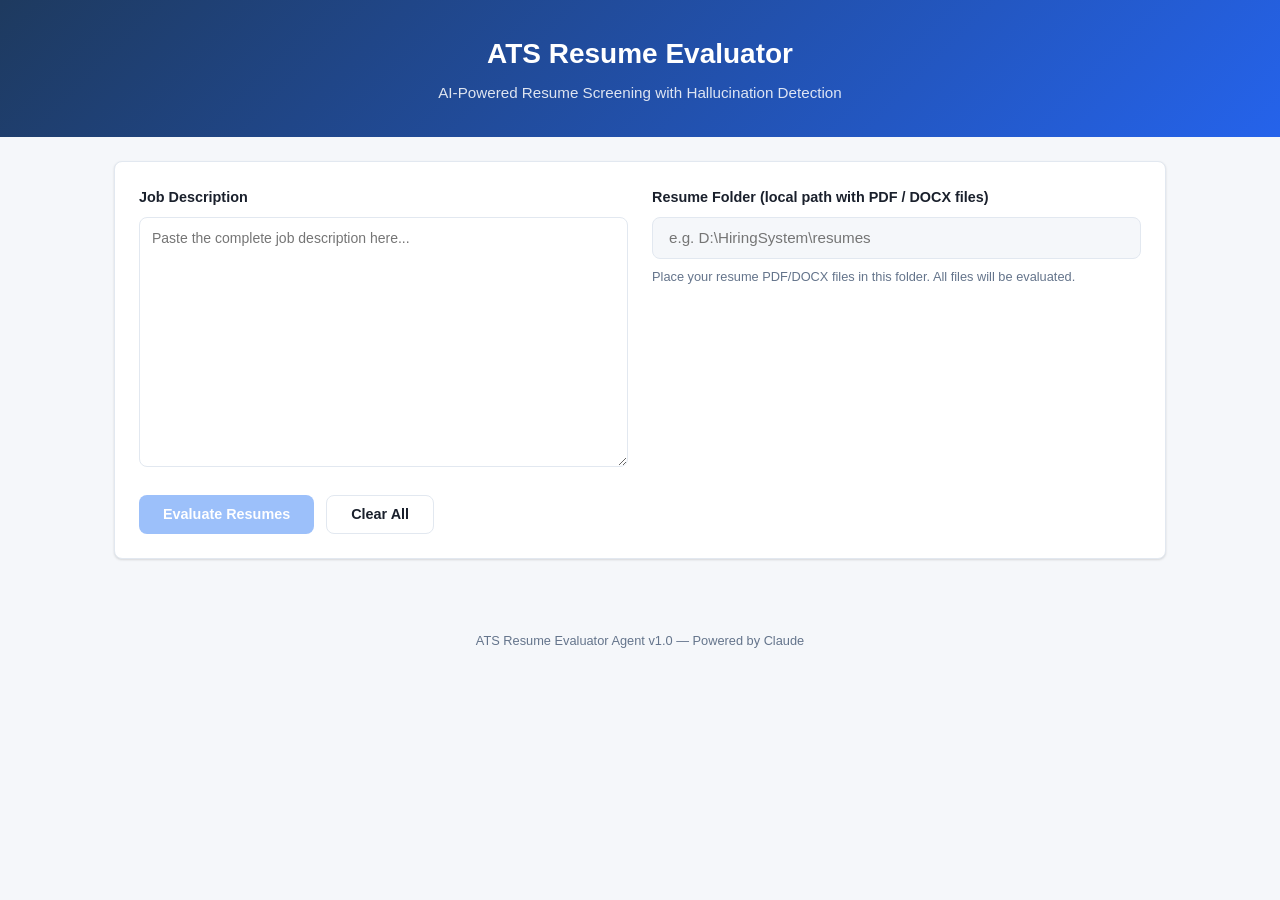
==== static/index.html @ 91fd1379 "Initial commit" ====
<!DOCTYPE html>
<html lang="en">
<head>
    <meta charset="UTF-8">
    <meta name="viewport" content="width=device-width, initial-scale=1.0">
    <title>ATS Resume Evaluator</title>
    <link rel="stylesheet" href="/static/style.css">
</head>
<body>
    <header>
        <div class="header-content">
            <h1>ATS Resume Evaluator</h1>
            <p class="subtitle">AI-Powered Resume Screening with Hallucination Detection</p>
        </div>
    </header>

    <main>
        <!-- Input Section -->
        <section id="input-section" class="card">
            <div class="input-grid">
                <!-- Job Description -->
                <div class="input-group">
                    <label for="jd-input">Job Description</label>
                    <textarea id="jd-input" placeholder="Paste the complete job description here..." rows="14"></textarea>
                </div>

                <!-- Resume Folder Path -->
                <div class="input-group">
                    <label for="folder-input">Resume Folder (local path with PDF / DOCX files)</label>
                    <input type="text" id="folder-input" placeholder="e.g. D:\HiringSystem\resumes" style="width:100%;padding:0.7rem 1rem;border:1.5px solid var(--border);border-radius:8px;font-size:0.95rem;font-family:inherit;background:var(--bg);color:var(--text);margin-bottom:0.5rem;">
                    <p class="hint" style="font-size:0.8rem;color:var(--text-secondary);margin:0;">Place your resume PDF/DOCX files in this folder. All files will be evaluated.</p>
                </div>

                <!-- Original file upload UI (disabled — proxy blocks multipart uploads)
                <div class="input-group">
                    <label>Resume Files (PDF / DOCX)</label>
                    <div id="drop-zone" class="drop-zone">
                        <div class="drop-zone-content">
                            <svg width="48" height="48" viewBox="0 0 24 24" fill="none" stroke="currentColor" stroke-width="1.5">
                                <path d="M21 15v4a2 2 0 0 1-2 2H5a2 2 0 0 1-2-2v-4"/>
                                <polyline points="17 8 12 3 7 8"/>
                                <line x1="12" y1="3" x2="12" y2="15"/>
                            </svg>
                            <p>Drag & drop resumes here</p>
                            <p class="hint">or click to browse</p>
                        </div>
                        <input type="file" id="file-input" multiple accept=".pdf,.docx" hidden>
                    </div>
                    <div id="file-list" class="file-list"></div>
                </div>
                -->
            </div>

            <div class="actions">
                <button id="evaluate-btn" class="btn-primary" disabled>
                    <span class="btn-text">Evaluate Resumes</span>
                    <span class="btn-loading hidden">
                        <span class="spinner"></span>
                        Processing...
                    </span>
                </button>
                <button id="clear-btn" class="btn-secondary">Clear All</button>
            </div>
        </section>

        <!-- Progress Section -->
        <section id="progress-section" class="card hidden">
            <h2>Processing Pipeline</h2>
            <div id="progress-log" class="progress-log"></div>
        </section>

        <!-- JD Requirements Section -->
        <section id="jd-section" class="card hidden">
            <h2>Extracted Job Requirements</h2>
            <div id="jd-details" class="jd-details"></div>
        </section>

        <!-- Results Section -->
        <section id="results-section" class="card hidden">
            <h2>Evaluation Results <span id="results-count" class="badge"></span></h2>
            <p class="results-subtitle">Ranked by overall score (descending)</p>
            <div id="results-container"></div>
        </section>
    </main>

    <footer>
        <p>ATS Resume Evaluator Agent v1.0 &mdash; Powered by Claude</p>
    </footer>

    <script src="/static/app.js"></script>
</body>
</html>
---- static/style.css ----
/* === Reset & Base === */
*, *::before, *::after {
    box-sizing: border-box;
    margin: 0;
    padding: 0;
}

:root {
    --bg: #f5f7fa;
    --surface: #ffffff;
    --border: #e2e8f0;
    --text: #1a202c;
    --text-secondary: #64748b;
    --primary: #3b82f6;
    --primary-hover: #2563eb;
    --success: #10b981;
    --warning: #f59e0b;
    --danger: #ef4444;
    --radius: 8px;
    --shadow: 0 1px 3px rgba(0,0,0,0.08), 0 1px 2px rgba(0,0,0,0.06);
    --shadow-lg: 0 4px 12px rgba(0,0,0,0.1);
}

body {
    font-family: -apple-system, BlinkMacSystemFont, 'Segoe UI', Roboto, sans-serif;
    background: var(--bg);
    color: var(--text);
    line-height: 1.6;
    min-height: 100vh;
}

/* === Header === */
header {
    background: linear-gradient(135deg, #1e3a5f 0%, #2563eb 100%);
    color: white;
    padding: 2rem;
    text-align: center;
}

header h1 {
    font-size: 1.75rem;
    font-weight: 700;
    margin-bottom: 0.25rem;
}

.subtitle {
    opacity: 0.85;
    font-size: 0.95rem;
}

/* === Main === */
main {
    max-width: 1100px;
    margin: 0 auto;
    padding: 1.5rem;
}

/* === Card === */
.card {
    background: var(--surface);
    border: 1px solid var(--border);
    border-radius: var(--radius);
    padding: 1.5rem;
    margin-bottom: 1.5rem;
    box-shadow: var(--shadow);
}

.card h2 {
    font-size: 1.15rem;
    margin-bottom: 1rem;
    color: var(--text);
}

/* === Input Grid === */
.input-grid {
    display: grid;
    grid-template-columns: 1fr 1fr;
    gap: 1.5rem;
}

@media (max-width: 768px) {
    .input-grid {
        grid-template-columns: 1fr;
    }
}

.input-group label {
    display: block;
    font-weight: 600;
    margin-bottom: 0.5rem;
    font-size: 0.9rem;
}

textarea {
    width: 100%;
    border: 1px solid var(--border);
    border-radius: var(--radius);
    padding: 0.75rem;
    font-family: inherit;
    font-size: 0.875rem;
    resize: vertical;
    transition: border-color 0.2s;
}

textarea:focus {
    outline: none;
    border-color: var(--primary);
    box-shadow: 0 0 0 3px rgba(59, 130, 246, 0.1);
}

/* === Drop Zone === */
.drop-zone {
    border: 2px dashed var(--border);
    border-radius: var(--radius);
    padding: 2rem;
    text-align: center;
    cursor: pointer;
    transition: all 0.2s;
    color: var(--text-secondary);
}

.drop-zone:hover,
.drop-zone.drag-over {
    border-color: var(--primary);
    background: rgba(59, 130, 246, 0.04);
    color: var(--primary);
}

.drop-zone-content svg {
    margin-bottom: 0.5rem;
    opacity: 0.6;
}

.drop-zone .hint {
    font-size: 0.8rem;
    opacity: 0.7;
}

/* === File List === */
.file-list {
    margin-top: 0.75rem;
}

.file-item {
    display: flex;
    align-items: center;
    justify-content: space-between;
    padding: 0.5rem 0.75rem;
    background: var(--bg);
    border-radius: var(--radius);
    margin-bottom: 0.375rem;
    font-size: 0.85rem;
}

.file-item .file-name {
    font-weight: 500;
    flex: 1;
    overflow: hidden;
    text-overflow: ellipsis;
    white-space: nowrap;
}

.file-item .file-size {
    color: var(--text-secondary);
    margin: 0 0.75rem;
    font-size: 0.8rem;
}

.file-item .remove-btn {
    background: none;
    border: none;
    color: var(--danger);
    cursor: pointer;
    font-size: 1.1rem;
    padding: 0 0.25rem;
    line-height: 1;
}

/* === Buttons === */
.actions {
    display: flex;
    gap: 0.75rem;
    margin-top: 1.25rem;
}

.btn-primary, .btn-secondary {
    padding: 0.65rem 1.5rem;
    border-radius: var(--radius);
    font-size: 0.9rem;
    font-weight: 600;
    cursor: pointer;
    transition: all 0.2s;
    border: none;
}

.btn-primary {
    background: var(--primary);
    color: white;
}

.btn-primary:hover:not(:disabled) {
    background: var(--primary-hover);
    box-shadow: var(--shadow);
}

.btn-primary:disabled {
    opacity: 0.5;
    cursor: not-allowed;
}

.btn-secondary {
    background: var(--surface);
    color: var(--text);
    border: 1px solid var(--border);
}

.btn-secondary:hover {
    background: var(--bg);
}

.spinner {
    display: inline-block;
    width: 16px;
    height: 16px;
    border: 2px solid rgba(255,255,255,0.3);
    border-top-color: white;
    border-radius: 50%;
    animation: spin 0.6s linear infinite;
    vertical-align: middle;
    margin-right: 0.4rem;
}

@keyframes spin {
    to { transform: rotate(360deg); }
}

/* === Progress Log === */
.progress-log {
    font-family: 'SF Mono', 'Consolas', monospace;
    font-size: 0.8rem;
    max-height: 300px;
    overflow-y: auto;
    padding: 0.75rem;
    background: #0f172a;
    color: #94a3b8;
    border-radius: var(--radius);
}

.progress-log .log-entry {
    padding: 0.25rem 0;
    border-bottom: 1px solid rgba(148, 163, 184, 0.1);
}

.progress-log .log-entry.success { color: var(--success); }
.progress-log .log-entry.error { color: var(--danger); }
.progress-log .log-entry.info { color: #60a5fa; }

/* === JD Details === */
.jd-details {
    display: grid;
    grid-template-columns: repeat(auto-fit, minmax(250px, 1fr));
    gap: 1rem;
}

.jd-category {
    background: var(--bg);
    border-radius: var(--radius);
    padding: 1rem;
}

.jd-category h3 {
    font-size: 0.85rem;
    text-transform: uppercase;
    letter-spacing: 0.05em;
    color: var(--text-secondary);
    margin-bottom: 0.5rem;
}

.jd-category ul {
    list-style: none;
    padding: 0;
}

.jd-category li {
    padding: 0.2rem 0;
    font-size: 0.85rem;
}

.tag-required {
    background: #fef2f2;
    color: #dc2626;
    padding: 0.1rem 0.4rem;
    border-radius: 4px;
    font-size: 0.7rem;
    font-weight: 600;
    margin-left: 0.3rem;
}

.tag-preferred {
    background: #eff6ff;
    color: #2563eb;
    padding: 0.1rem 0.4rem;
    border-radius: 4px;
    font-size: 0.7rem;
    font-weight: 600;
    margin-left: 0.3rem;
}

/* === Results === */
.results-subtitle {
    color: var(--text-secondary);
    font-size: 0.85rem;
    margin-bottom: 1rem;
    margin-top: -0.5rem;
}

.badge {
    background: var(--primary);
    color: white;
    padding: 0.15rem 0.6rem;
    border-radius: 12px;
    font-size: 0.8rem;
    font-weight: 600;
    vertical-align: middle;
}

/* Result Card */
.result-card {
    border: 1px solid var(--border);
    border-radius: var(--radius);
    margin-bottom: 1rem;
    overflow: hidden;
    transition: box-shadow 0.2s;
}

.result-card:hover {
    box-shadow: var(--shadow-lg);
}

.result-header {
    display: flex;
    align-items: center;
    padding: 1rem 1.25rem;
    cursor: pointer;
    user-select: none;
    gap: 1rem;
}

.rank-badge {
    width: 36px;
    height: 36px;
    border-radius: 50%;
    display: flex;
    align-items: center;
    justify-content: center;
    font-weight: 700;
    font-size: 0.9rem;
    flex-shrink: 0;
}

.rank-1 { background: #fef3c7; color: #92400e; }
.rank-2 { background: #e5e7eb; color: #374151; }
.rank-3 { background: #fed7aa; color: #9a3412; }
.rank-default { background: var(--bg); color: var(--text-secondary); }

.result-info {
    flex: 1;
    min-width: 0;
}

.result-filename {
    font-weight: 600;
    font-size: 0.95rem;
    overflow: hidden;
    text-overflow: ellipsis;
    white-space: nowrap;
}

.result-meta {
    display: flex;
    gap: 1rem;
    margin-top: 0.2rem;
    font-size: 0.8rem;
    color: var(--text-secondary);
}

.result-score {
    font-size: 1.5rem;
    font-weight: 700;
    flex-shrink: 0;
}

.score-high { color: var(--success); }
.score-mid { color: var(--warning); }
.score-low { color: var(--danger); }

.result-toggle {
    color: var(--text-secondary);
    font-size: 1.2rem;
    transition: transform 0.2s;
}

.result-card.expanded .result-toggle {
    transform: rotate(180deg);
}

.result-details {
    display: none;
    padding: 0 1.25rem 1.25rem;
    border-top: 1px solid var(--border);
}

.result-card.expanded .result-details {
    display: block;
}

/* Category Scores */
.category-scores {
    display: grid;
    grid-template-columns: repeat(auto-fit, minmax(180px, 1fr));
    gap: 0.75rem;
    margin-bottom: 1rem;
}

.cat-score {
    background: var(--bg);
    border-radius: var(--radius);
    padding: 0.75rem;
}

.cat-score .cat-name {
    font-size: 0.78rem;
    color: var(--text-secondary);
    margin-bottom: 0.3rem;
}

.cat-score .cat-bar {
    height: 6px;
    background: #e2e8f0;
    border-radius: 3px;
    overflow: hidden;
    margin-bottom: 0.2rem;
}

.cat-score .cat-fill {
    height: 100%;
    border-radius: 3px;
    transition: width 0.5s ease;
}

.cat-score .cat-value {
    font-size: 0.85rem;
    font-weight: 600;
}

/* Matched/Gaps Lists */
.detail-section {
    margin-bottom: 1rem;
}

.detail-section h4 {
    font-size: 0.85rem;
    margin-bottom: 0.5rem;
    color: var(--text);
}

.detail-list {
    list-style: none;
    padding: 0;
}

.detail-list li {
    padding: 0.4rem 0.6rem;
    font-size: 0.83rem;
    border-left: 3px solid transparent;
    margin-bottom: 0.25rem;
    background: var(--bg);
    border-radius: 0 var(--radius) var(--radius) 0;
}

.detail-list li.matched {
    border-left-color: var(--success);
}

.detail-list li.gap-required {
    border-left-color: var(--danger);
}

.detail-list li.gap-preferred {
    border-left-color: var(--warning);
}

.evidence-quote {
    display: block;
    font-style: italic;
    color: var(--text-secondary);
    font-size: 0.78rem;
    margin-top: 0.2rem;
}

/* Reliability Badge */
.reliability-bar {
    display: flex;
    gap: 0.75rem;
    flex-wrap: wrap;
    margin-top: 0.75rem;
    padding: 0.75rem;
    background: var(--bg);
    border-radius: var(--radius);
    font-size: 0.8rem;
}

.reliability-item {
    display: flex;
    align-items: center;
    gap: 0.3rem;
}

.reliability-dot {
    width: 8px;
    height: 8px;
    border-radius: 50%;
}

.dot-high { background: var(--success); }
.dot-medium { background: var(--warning); }
.dot-low { background: var(--danger); }
.dot-none { background: #9ca3af; }

/* Deal-breaker */
.deal-breaker {
    padding: 0.6rem 0.75rem;
    border-radius: var(--radius);
    font-size: 0.85rem;
    font-weight: 600;
    margin-bottom: 1rem;
}

.deal-breaker.pass {
    background: #f0fdf4;
    color: #166534;
    border: 1px solid #bbf7d0;
}

.deal-breaker.fail {
    background: #fef2f2;
    color: #991b1b;
    border: 1px solid #fecaca;
}

/* Audit Trail Toggle */
.audit-toggle {
    background: none;
    border: 1px solid var(--border);
    border-radius: var(--radius);
    padding: 0.4rem 0.75rem;
    font-size: 0.78rem;
    cursor: pointer;
    color: var(--text-secondary);
    margin-top: 0.5rem;
}

.audit-toggle:hover {
    background: var(--bg);
}

.audit-content {
    display: none;
    margin-top: 0.5rem;
    padding: 0.75rem;
    background: #0f172a;
    color: #94a3b8;
    border-radius: var(--radius);
    font-family: 'SF Mono', 'Consolas', monospace;
    font-size: 0.75rem;
    max-height: 300px;
    overflow-y: auto;
    white-space: pre-wrap;
    word-break: break-word;
}

.audit-content.visible {
    display: block;
}

/* === Footer === */
footer {
    text-align: center;
    padding: 1.5rem;
    color: var(--text-secondary);
    font-size: 0.8rem;
}

/* === Utility === */
.hidden { display: none !important; }
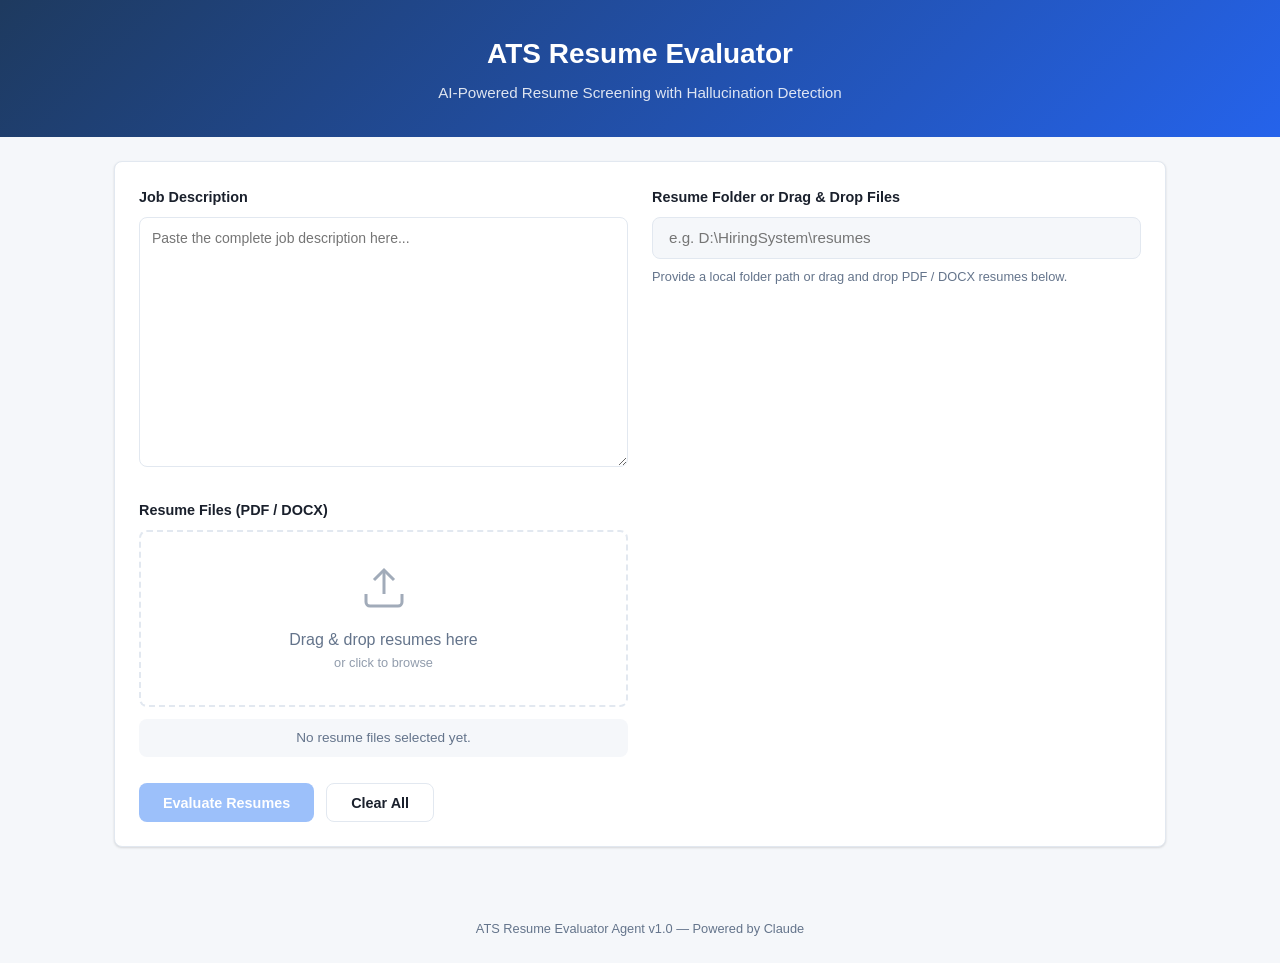
==== commit 32a77e41: "Add Arize Phoenix tracing and re-enable drag-and-drop resume upload Integrate Arize OpenTelemetry ob" ====
--- a/static/index.html
+++ b/static/index.html
@@ -26,12 +26,11 @@
 
                 <!-- Resume Folder Path -->
                 <div class="input-group">
-                    <label for="folder-input">Resume Folder (local path with PDF / DOCX files)</label>
+                    <label for="folder-input">Resume Folder or Drag & Drop Files</label>
                     <input type="text" id="folder-input" placeholder="e.g. D:\HiringSystem\resumes" style="width:100%;padding:0.7rem 1rem;border:1.5px solid var(--border);border-radius:8px;font-size:0.95rem;font-family:inherit;background:var(--bg);color:var(--text);margin-bottom:0.5rem;">
-                    <p class="hint" style="font-size:0.8rem;color:var(--text-secondary);margin:0;">Place your resume PDF/DOCX files in this folder. All files will be evaluated.</p>
+                    <p class="hint" style="font-size:0.8rem;color:var(--text-secondary);margin:0;">Provide a local folder path or drag and drop PDF / DOCX resumes below.</p>
                 </div>
 
-                <!-- Original file upload UI (disabled — proxy blocks multipart uploads)
                 <div class="input-group">
                     <label>Resume Files (PDF / DOCX)</label>
                     <div id="drop-zone" class="drop-zone">
@@ -48,7 +47,6 @@
                     </div>
                     <div id="file-list" class="file-list"></div>
                 </div>
-                -->
             </div>
 
             <div class="actions">
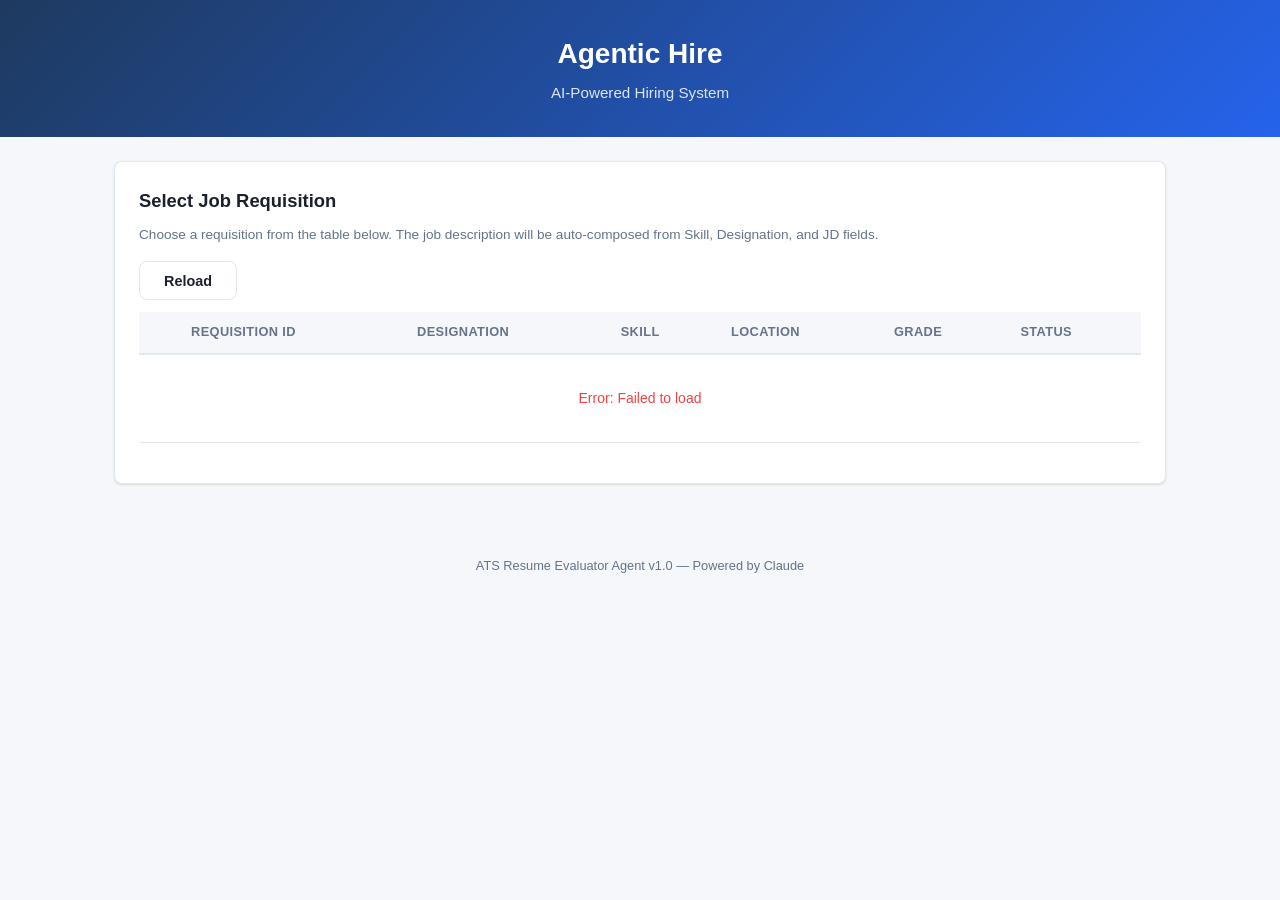
==== commit fafe2e3e: "Add requisition-driven UI, screening page, candidate extraction, and CSV export - Rewrite landing pa" ====
--- a/static/index.html
+++ b/static/index.html
@@ -9,43 +9,57 @@
 <body>
     <header>
         <div class="header-content">
-            <h1>ATS Resume Evaluator</h1>
-            <p class="subtitle">AI-Powered Resume Screening with Hallucination Detection</p>
+            <h1>Agentic Hire</h1>
+            <p class="subtitle">AI-Powered Hiring System</p>
         </div>
     </header>
 
     <main>
-        <!-- Input Section -->
-        <section id="input-section" class="card">
+        <!-- Requisition Selector -->
+        <section id="requisition-section" class="card">
+            <h2>Select Job Requisition</h2>
+            <p class="results-subtitle">Choose a requisition from the table below. The job description will be auto-composed from Skill, Designation, and JD fields.</p>
+
+            <div class="req-controls">
+                <button id="load-req-btn" class="btn-secondary" onclick="loadRequisitions()">Reload</button>
+            </div>
+
+            <div class="table-wrapper" style="max-height:350px; overflow-y:auto; margin-top:0.75rem;">
+                <table class="results-table" id="req-table">
+                    <thead>
+                        <tr>
+                            <th class="col-check"><input type="radio" disabled style="visibility:hidden"></th>
+                            <th>Requisition ID</th>
+                            <th>Designation</th>
+                            <th>Skill</th>
+                            <th>Location</th>
+                            <th>Grade</th>
+                            <th>Status</th>
+                        </tr>
+                    </thead>
+                    <tbody id="req-tbody">
+                        <tr><td colspan="7" style="text-align:center;color:var(--text-secondary);padding:2rem;">Loading requisitions...</td></tr>
+                    </tbody>
+                </table>
+            </div>
+        </section>
+
+        <!-- Composed JD Preview + Folder Input -->
+        <section id="input-section" class="card hidden">
             <div class="input-grid">
-                <!-- Job Description -->
                 <div class="input-group">
-                    <label for="jd-input">Job Description</label>
-                    <textarea id="jd-input" placeholder="Paste the complete job description here..." rows="14"></textarea>
+                    <label>Composed Job Description <span style="font-weight:400;color:var(--text-secondary);font-size:0.8rem;">(auto-generated, editable)</span></label>
+                    <textarea id="jd-input" rows="10"></textarea>
                 </div>
+                <div class="input-group">
+                    <label for="folder-input">Resume Folder Location</label>
+                    <input type="text" id="folder-input" placeholder="e.g. D:\Resumes\candidates" class="text-input">
+                    <p class="hint">Provide the server-side path to the folder containing PDF / DOCX resumes.</p>
 
-                <!-- Resume Folder Path -->
-                <div class="input-group">
-                    <label for="folder-input">Resume Folder or Drag & Drop Files</label>
-                    <input type="text" id="folder-input" placeholder="e.g. D:\HiringSystem\resumes" style="width:100%;padding:0.7rem 1rem;border:1.5px solid var(--border);border-radius:8px;font-size:0.95rem;font-family:inherit;background:var(--bg);color:var(--text);margin-bottom:0.5rem;">
-                    <p class="hint" style="font-size:0.8rem;color:var(--text-secondary);margin:0;">Provide a local folder path or drag and drop PDF / DOCX resumes below.</p>
-                </div>
-
-                <div class="input-group">
-                    <label>Resume Files (PDF / DOCX)</label>
-                    <div id="drop-zone" class="drop-zone">
-                        <div class="drop-zone-content">
-                            <svg width="48" height="48" viewBox="0 0 24 24" fill="none" stroke="currentColor" stroke-width="1.5">
-                                <path d="M21 15v4a2 2 0 0 1-2 2H5a2 2 0 0 1-2-2v-4"/>
-                                <polyline points="17 8 12 3 7 8"/>
-                                <line x1="12" y1="3" x2="12" y2="15"/>
-                            </svg>
-                            <p>Drag & drop resumes here</p>
-                            <p class="hint">or click to browse</p>
-                        </div>
-                        <input type="file" id="file-input" multiple accept=".pdf,.docx" hidden>
+                    <div style="margin-top:1rem; padding:0.75rem; background:var(--bg); border-radius:var(--radius); font-size:0.83rem;">
+                        <strong>Selected Requisition:</strong>
+                        <div id="selected-req-info" style="margin-top:0.3rem; color:var(--text-secondary);">None selected</div>
                     </div>
-                    <div id="file-list" class="file-list"></div>
                 </div>
             </div>
 
@@ -76,8 +90,38 @@
         <!-- Results Section -->
         <section id="results-section" class="card hidden">
             <h2>Evaluation Results <span id="results-count" class="badge"></span></h2>
-            <p class="results-subtitle">Ranked by overall score (descending)</p>
-            <div id="results-container"></div>
+            <p class="results-subtitle">Ranked by overall score (descending). Select candidates to proceed with screening.</p>
+
+            <div class="table-wrapper">
+                <table id="results-table" class="results-table">
+                    <thead>
+                        <tr>
+                            <th class="col-check"><input type="checkbox" id="select-all" title="Select all"></th>
+                            <th class="col-rank">#</th>
+                            <th>Candidate Name</th>
+                            <th>Email</th>
+                            <th>Phone</th>
+                            <th>Experience</th>
+                            <th>Location</th>
+                            <th class="col-score">Score</th>
+                            <th>Confidence</th>
+                            <th>Deal-Breaker</th>
+                            <th class="col-expand"></th>
+                        </tr>
+                    </thead>
+                    <tbody id="results-tbody"></tbody>
+                </table>
+            </div>
+
+            <!-- Expanded detail panel -->
+            <div id="detail-panel" class="detail-panel hidden"></div>
+
+            <div class="screening-actions">
+                <button id="screen-btn" class="btn-primary" disabled>
+                    Screen Selected Candidates
+                </button>
+                <span id="selected-count" class="selected-count">0 selected</span>
+            </div>
         </section>
     </main>
 
--- a/static/style.css
+++ b/static/style.css
@@ -91,6 +91,12 @@
     font-size: 0.9rem;
 }
 
+.input-group .hint {
+    font-size: 0.8rem;
+    color: var(--text-secondary);
+    margin-top: 0.4rem;
+}
+
 textarea {
     width: 100%;
     border: 1px solid var(--border);
@@ -108,72 +114,23 @@
     box-shadow: 0 0 0 3px rgba(59, 130, 246, 0.1);
 }
 
-/* === Drop Zone === */
-.drop-zone {
-    border: 2px dashed var(--border);
-    border-radius: var(--radius);
-    padding: 2rem;
-    text-align: center;
-    cursor: pointer;
-    transition: all 0.2s;
-    color: var(--text-secondary);
-}
-
-.drop-zone:hover,
-.drop-zone.drag-over {
+.text-input {
+    width: 100%;
+    padding: 0.7rem 1rem;
+    border: 1.5px solid var(--border);
+    border-radius: var(--radius);
+    font-size: 0.95rem;
+    font-family: inherit;
+    background: var(--bg);
+    color: var(--text);
+    transition: border-color 0.2s;
+}
+
+.text-input:focus {
+    outline: none;
     border-color: var(--primary);
-    background: rgba(59, 130, 246, 0.04);
-    color: var(--primary);
-}
-
-.drop-zone-content svg {
-    margin-bottom: 0.5rem;
-    opacity: 0.6;
-}
-
-.drop-zone .hint {
-    font-size: 0.8rem;
-    opacity: 0.7;
-}
-
-/* === File List === */
-.file-list {
-    margin-top: 0.75rem;
-}
-
-.file-item {
-    display: flex;
-    align-items: center;
-    justify-content: space-between;
-    padding: 0.5rem 0.75rem;
-    background: var(--bg);
-    border-radius: var(--radius);
-    margin-bottom: 0.375rem;
-    font-size: 0.85rem;
-}
-
-.file-item .file-name {
-    font-weight: 500;
-    flex: 1;
-    overflow: hidden;
-    text-overflow: ellipsis;
-    white-space: nowrap;
-}
-
-.file-item .file-size {
-    color: var(--text-secondary);
-    margin: 0 0.75rem;
-    font-size: 0.8rem;
-}
-
-.file-item .remove-btn {
-    background: none;
-    border: none;
-    color: var(--danger);
-    cursor: pointer;
-    font-size: 1.1rem;
-    padding: 0 0.25rem;
-    line-height: 1;
+    box-shadow: 0 0 0 3px rgba(59, 130, 246, 0.1);
+    background: var(--surface);
 }
 
 /* === Buttons === */
@@ -212,10 +169,66 @@
     background: var(--surface);
     color: var(--text);
     border: 1px solid var(--border);
+    text-decoration: none;
+    display: inline-flex;
+    align-items: center;
 }
 
 .btn-secondary:hover {
     background: var(--bg);
+}
+
+.btn-danger {
+    padding: 0.65rem 1.5rem;
+    border-radius: var(--radius);
+    font-size: 0.9rem;
+    font-weight: 600;
+    cursor: pointer;
+    transition: all 0.2s;
+    border: none;
+    background: var(--danger);
+    color: white;
+}
+
+.btn-danger:hover:not(:disabled) {
+    background: #dc2626;
+    box-shadow: var(--shadow);
+}
+
+.btn-danger:disabled {
+    opacity: 0.5;
+    cursor: not-allowed;
+}
+
+.btn-sm {
+    padding: 0.3rem 0.75rem;
+    border-radius: 6px;
+    font-size: 0.78rem;
+    font-weight: 600;
+    cursor: pointer;
+    transition: all 0.2s;
+    border: 1px solid var(--border);
+    background: var(--surface);
+    color: var(--text);
+}
+
+.btn-sm:hover:not(:disabled) {
+    background: var(--bg);
+}
+
+.btn-sm:disabled {
+    opacity: 0.4;
+    cursor: not-allowed;
+}
+
+.btn-stop-row {
+    border-color: var(--danger);
+    color: var(--danger);
+}
+
+.btn-schedule {
+    border-color: var(--primary);
+    color: var(--primary);
 }
 
 .spinner {
@@ -306,7 +319,7 @@
     margin-left: 0.3rem;
 }
 
-/* === Results === */
+/* === Results Table === */
 .results-subtitle {
     color: var(--text-secondary);
     font-size: 0.85rem;
@@ -324,37 +337,94 @@
     vertical-align: middle;
 }
 
-/* Result Card */
-.result-card {
-    border: 1px solid var(--border);
-    border-radius: var(--radius);
+.table-wrapper {
+    overflow-x: auto;
     margin-bottom: 1rem;
-    overflow: hidden;
-    transition: box-shadow 0.2s;
-}
-
-.result-card:hover {
-    box-shadow: var(--shadow-lg);
-}
-
-.result-header {
-    display: flex;
-    align-items: center;
-    padding: 1rem 1.25rem;
+}
+
+.results-table {
+    width: 100%;
+    border-collapse: collapse;
+    font-size: 0.875rem;
+}
+
+.results-table thead {
+    background: var(--bg);
+}
+
+.results-table th {
+    padding: 0.65rem 0.75rem;
+    text-align: left;
+    font-weight: 600;
+    font-size: 0.8rem;
+    text-transform: uppercase;
+    letter-spacing: 0.03em;
+    color: var(--text-secondary);
+    border-bottom: 2px solid var(--border);
+    white-space: nowrap;
+}
+
+.results-table td {
+    padding: 0.65rem 0.75rem;
+    border-bottom: 1px solid var(--border);
+    vertical-align: middle;
+}
+
+.results-table tbody tr:hover {
+    background: rgba(59, 130, 246, 0.03);
+}
+
+.results-table .col-check {
+    width: 40px;
+    text-align: center;
+}
+
+.results-table .col-rank {
+    width: 48px;
+    text-align: center;
+}
+
+.results-table .col-score {
+    width: 64px;
+    text-align: center;
+}
+
+.results-table .col-confidence {
+    width: 90px;
+}
+
+.results-table .col-deal {
+    width: 90px;
+}
+
+.results-table .col-expand {
+    width: 40px;
+    text-align: center;
+}
+
+.results-table .col-actions {
+    width: 200px;
+    text-align: center;
+}
+
+.result-row {
     cursor: pointer;
-    user-select: none;
-    gap: 1rem;
+    transition: background 0.15s;
+}
+
+.result-row:hover {
+    background: rgba(59, 130, 246, 0.04);
 }
 
 .rank-badge {
-    width: 36px;
-    height: 36px;
-    border-radius: 50%;
-    display: flex;
+    display: inline-flex;
     align-items: center;
     justify-content: center;
+    width: 32px;
+    height: 32px;
+    border-radius: 50%;
     font-weight: 700;
-    font-size: 0.9rem;
+    font-size: 0.8rem;
     flex-shrink: 0;
 }
 
@@ -363,55 +433,73 @@
 .rank-3 { background: #fed7aa; color: #9a3412; }
 .rank-default { background: var(--bg); color: var(--text-secondary); }
 
-.result-info {
-    flex: 1;
-    min-width: 0;
-}
-
-.result-filename {
-    font-weight: 600;
-    font-size: 0.95rem;
-    overflow: hidden;
-    text-overflow: ellipsis;
-    white-space: nowrap;
-}
-
-.result-meta {
+.score-high { color: var(--success); font-weight: 700; }
+.score-mid { color: var(--warning); font-weight: 700; }
+.score-low { color: var(--danger); font-weight: 700; }
+
+.tag-pass {
+    background: #f0fdf4;
+    color: #166534;
+    padding: 0.15rem 0.5rem;
+    border-radius: 4px;
+    font-size: 0.75rem;
+    font-weight: 600;
+}
+
+.tag-fail {
+    background: #fef2f2;
+    color: #991b1b;
+    padding: 0.15rem 0.5rem;
+    border-radius: 4px;
+    font-size: 0.75rem;
+    font-weight: 600;
+}
+
+.expand-btn {
+    background: none;
+    border: 1px solid var(--border);
+    border-radius: 4px;
+    cursor: pointer;
+    color: var(--text-secondary);
+    padding: 0.2rem 0.5rem;
+    font-size: 0.9rem;
+    transition: all 0.2s;
+}
+
+.expand-btn:hover {
+    background: var(--bg);
+    color: var(--text);
+}
+
+/* Screening actions bar */
+.screening-actions {
     display: flex;
+    align-items: center;
     gap: 1rem;
-    margin-top: 0.2rem;
-    font-size: 0.8rem;
-    color: var(--text-secondary);
-}
-
-.result-score {
-    font-size: 1.5rem;
-    font-weight: 700;
-    flex-shrink: 0;
-}
-
-.score-high { color: var(--success); }
-.score-mid { color: var(--warning); }
-.score-low { color: var(--danger); }
-
-.result-toggle {
-    color: var(--text-secondary);
-    font-size: 1.2rem;
-    transition: transform 0.2s;
-}
-
-.result-card.expanded .result-toggle {
-    transform: rotate(180deg);
-}
-
-.result-details {
-    display: none;
-    padding: 0 1.25rem 1.25rem;
+    padding-top: 0.5rem;
     border-top: 1px solid var(--border);
-}
-
-.result-card.expanded .result-details {
-    display: block;
+    margin-top: 0.5rem;
+}
+
+.selected-count {
+    font-size: 0.85rem;
+    color: var(--text-secondary);
+    font-weight: 500;
+}
+
+/* Detail Panel (expanded row details) */
+.detail-panel {
+    background: var(--surface);
+    border: 1px solid var(--primary);
+    border-radius: var(--radius);
+    padding: 1.25rem;
+    margin-top: 0.5rem;
+    box-shadow: var(--shadow-lg);
+}
+
+.detail-inner {
+    max-height: 500px;
+    overflow-y: auto;
 }
 
 /* Category Scores */
@@ -583,6 +671,140 @@
     display: block;
 }
 
+/* === Screening Page === */
+.screening-controls {
+    padding: 1rem 1.5rem;
+}
+
+.screening-header {
+    display: flex;
+    align-items: center;
+    justify-content: space-between;
+    gap: 1rem;
+}
+
+.btn-back {
+    font-size: 0.85rem;
+    padding: 0.5rem 1rem;
+}
+
+.screening-status {
+    display: flex;
+    align-items: center;
+    gap: 0.5rem;
+    font-size: 0.9rem;
+    font-weight: 600;
+}
+
+.status-dot {
+    width: 10px;
+    height: 10px;
+    border-radius: 50%;
+    display: inline-block;
+}
+
+.dot-pending { background: #9ca3af; }
+.dot-active { background: var(--primary); animation: pulse 1.5s ease-in-out infinite; }
+.dot-complete { background: var(--success); }
+.dot-stopped { background: var(--danger); }
+
+@keyframes pulse {
+    0%, 100% { opacity: 1; }
+    50% { opacity: 0.4; }
+}
+
+/* Screening status badges */
+.status-badge {
+    display: inline-block;
+    padding: 0.2rem 0.6rem;
+    border-radius: 12px;
+    font-size: 0.75rem;
+    font-weight: 600;
+    text-transform: uppercase;
+    letter-spacing: 0.03em;
+}
+
+.status-pending {
+    background: #f1f5f9;
+    color: #64748b;
+}
+
+.status-in-progress {
+    background: #eff6ff;
+    color: #2563eb;
+    animation: pulse 1.5s ease-in-out infinite;
+}
+
+.status-completed {
+    background: #f0fdf4;
+    color: #166534;
+}
+
+.status-error {
+    background: #fef2f2;
+    color: #991b1b;
+}
+
+.status-cancelled {
+    background: #fef2f2;
+    color: #991b1b;
+}
+
+/* Screening table */
+.screening-table td {
+    font-size: 0.85rem;
+}
+
+.screening-table .col-status {
+    width: 120px;
+}
+
+.screening-table .col-result {
+    max-width: 300px;
+}
+
+.screen-result {
+    font-size: 0.8rem;
+    line-height: 1.5;
+}
+
+.result-summary {
+    color: var(--text-secondary);
+    font-size: 0.78rem;
+}
+
+.interview-link {
+    color: var(--primary);
+    text-decoration: none;
+    font-weight: 600;
+}
+
+.interview-link:hover {
+    text-decoration: underline;
+}
+
+/* === Requisition Selector === */
+.req-controls {
+    display: flex;
+    gap: 0.75rem;
+    align-items: center;
+}
+
+.req-row {
+    cursor: pointer;
+    transition: background 0.15s;
+}
+
+.req-row:hover {
+    background: rgba(59, 130, 246, 0.04);
+}
+
+.req-row.row-selected {
+    background: rgba(59, 130, 246, 0.08);
+    outline: 2px solid var(--primary);
+    outline-offset: -2px;
+}
+
 /* === Footer === */
 footer {
     text-align: center;
@@ -593,3 +815,20 @@
 
 /* === Utility === */
 .hidden { display: none !important; }
+
+/* === Responsive for screening page === */
+@media (max-width: 768px) {
+    .screening-header {
+        flex-direction: column;
+        align-items: flex-start;
+    }
+
+    .results-table {
+        font-size: 0.8rem;
+    }
+
+    .results-table th,
+    .results-table td {
+        padding: 0.5rem;
+    }
+}
